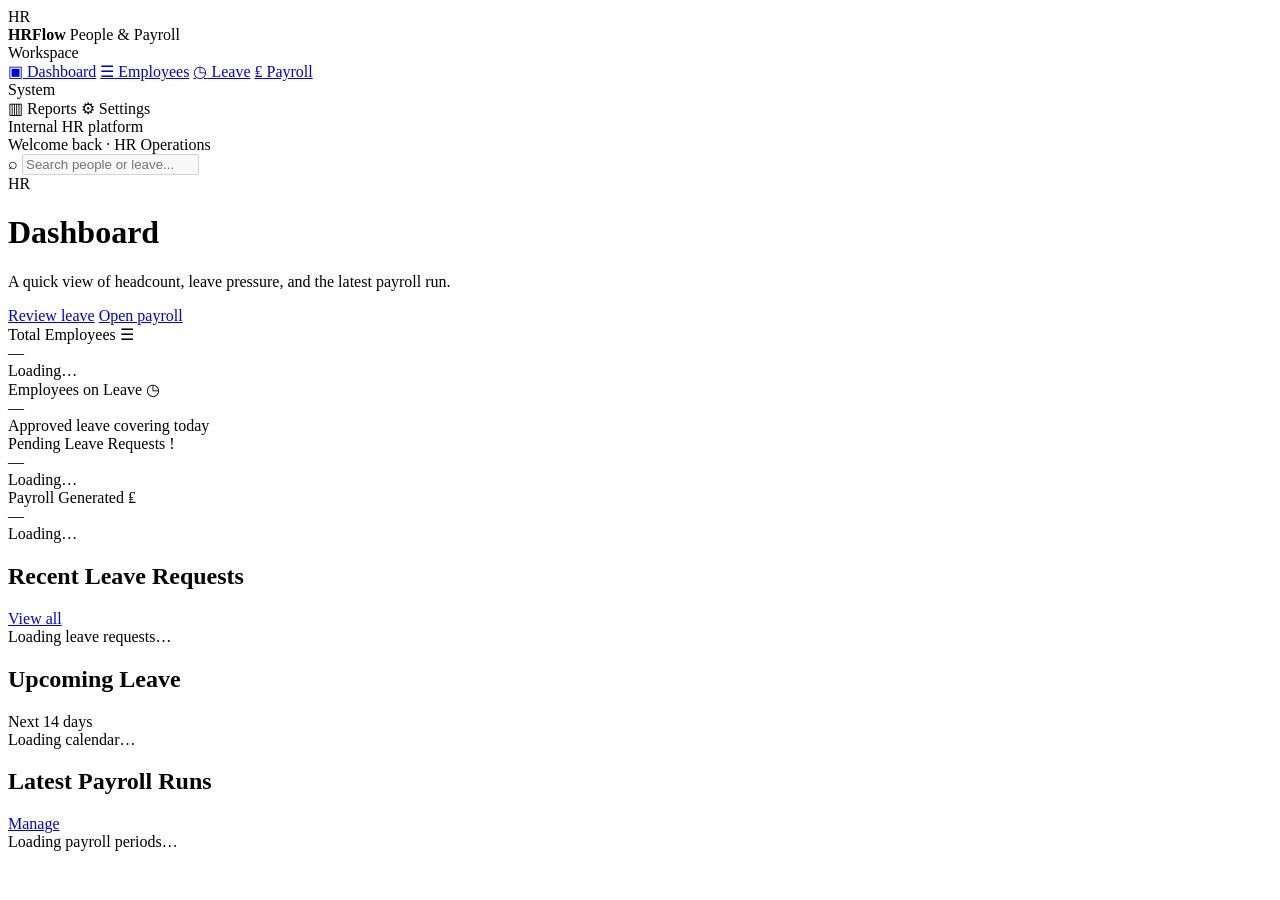
==== frontend/index.html @ 5a916294 "Added front end shell with shared styles and API client" ====
<!DOCTYPE html>
<html lang="en">
  <head>
    <meta charset="UTF-8" />
    <meta name="viewport" content="width=device-width, initial-scale=1.0" />
    <title>HRFlow — Dashboard</title>
    <link rel="stylesheet" href="/css/styles.css" />
  </head>
  <body>
    <div class="app">
      <aside class="sidebar">
        <div class="brand">
          <div class="brand-logo">HR</div>
          <div class="brand-text">
            <strong>HRFlow</strong>
            <span>People &amp; Payroll</span>
          </div>
        </div>

        <nav class="nav">
          <div class="nav-section">Workspace</div>
          <a href="/"><span class="nav-icon">▣</span> Dashboard</a>
          <a href="/employees"><span class="nav-icon">☰</span> Employees</a>
          <a href="/leave"><span class="nav-icon">◷</span> Leave</a>
          <a href="/payroll"><span class="nav-icon">₤</span> Payroll</a>
          <div class="nav-section">System</div>
          <span class="nav-disabled"><span class="nav-icon">▥</span> Reports</span>
          <span class="nav-disabled"><span class="nav-icon">⚙</span> Settings</span>
        </nav>

        <div class="sidebar-footer">Internal HR platform</div>
      </aside>

      <div class="main">
        <header class="topbar">
          <div class="topbar-welcome">
            Welcome back <span>· HR Operations</span>
          </div>
          <div class="topbar-actions">
            <label class="search">
              <span aria-hidden="true">⌕</span>
              <input type="search" placeholder="Search people or leave..." disabled />
            </label>
            <div class="avatar" title="Profile">HR</div>
          </div>
        </header>

        <main class="page">
          <div class="page-header">
            <div>
              <h1>Dashboard</h1>
              <p>
                A quick view of headcount, leave pressure, and the latest payroll
                run.
              </p>
            </div>
            <div class="page-actions">
              <a class="btn secondary" href="/leave">Review leave</a>
              <a class="btn" href="/payroll">Open payroll</a>
            </div>
          </div>

          <div id="dashboard-error" class="flash error" hidden></div>

          <section class="grid grid-4" id="kpi-row">
            <article class="card kpi">
              <div class="kpi-label">
                Total Employees
                <span class="kpi-icon">☰</span>
              </div>
              <div class="kpi-value" id="kpi-employees">—</div>
              <div class="kpi-meta" id="kpi-employees-meta">Loading…</div>
            </article>
            <article class="card kpi">
              <div class="kpi-label">
                Employees on Leave
                <span class="kpi-icon success">◷</span>
              </div>
              <div class="kpi-value" id="kpi-out">—</div>
              <div class="kpi-meta">Approved leave covering today</div>
            </article>
            <article class="card kpi">
              <div class="kpi-label">
                Pending Leave Requests
                <span class="kpi-icon warning">!</span>
              </div>
              <div class="kpi-value" id="kpi-pending">—</div>
              <div class="kpi-meta" id="kpi-pending-meta">Loading…</div>
            </article>
            <article class="card kpi">
              <div class="kpi-label">
                Payroll Generated
                <span class="kpi-icon">₤</span>
              </div>
              <div class="kpi-value" id="kpi-payroll">—</div>
              <div class="kpi-meta" id="kpi-payroll-meta">Loading…</div>
            </article>
          </section>

          <section class="grid grid-2" style="margin-top: 1rem">
            <article class="card">
              <div class="card-header">
                <h2>Recent Leave Requests</h2>
                <a class="btn ghost btn-sm" href="/leave">View all</a>
              </div>
              <div id="recent-leave" class="loading">Loading leave requests…</div>
            </article>

            <article class="card">
              <div class="card-header">
                <h2>Upcoming Leave</h2>
                <span class="badge info">Next 14 days</span>
              </div>
              <div id="upcoming-leave" class="loading">Loading calendar…</div>
            </article>
          </section>

          <section class="card" style="margin-top: 1rem">
            <div class="card-header">
              <h2>Latest Payroll Runs</h2>
              <a class="btn ghost btn-sm" href="/payroll">Manage</a>
            </div>
            <div id="payroll-runs" class="loading">Loading payroll periods…</div>
          </section>
        </main>
      </div>
    </div>

    <script src="/js/api.js"></script>
    <script src="/js/common.js"></script>
    <script src="/js/dashboard.js"></script>
  </body>
</html>
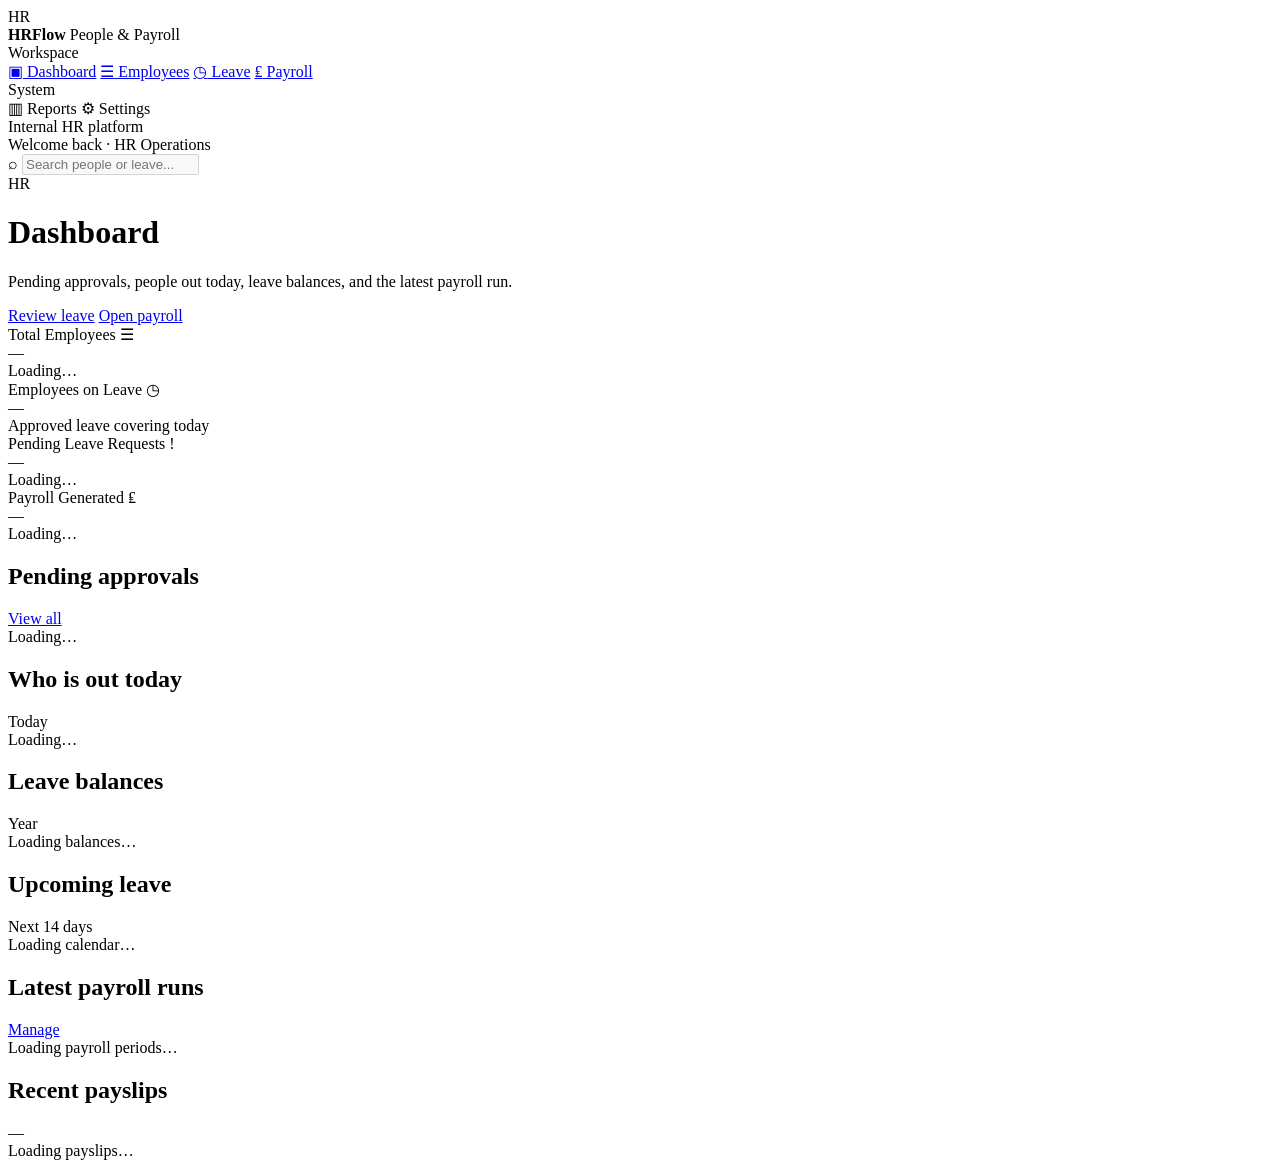
==== commit b1aa6148: "Added dashboard API and wired live dashboard panels" ====
--- a/frontend/index.html
+++ b/frontend/index.html
@@ -50,8 +50,8 @@
             <div>
               <h1>Dashboard</h1>
               <p>
-                A quick view of headcount, leave pressure, and the latest payroll
-                run.
+                Pending approvals, people out today, leave balances, and the
+                latest payroll run.
               </p>
             </div>
             <div class="page-actions">
@@ -100,27 +100,55 @@
           <section class="grid grid-2" style="margin-top: 1rem">
             <article class="card">
               <div class="card-header">
-                <h2>Recent Leave Requests</h2>
+                <h2>Pending approvals</h2>
                 <a class="btn ghost btn-sm" href="/leave">View all</a>
               </div>
-              <div id="recent-leave" class="loading">Loading leave requests…</div>
+              <div id="pending-approvals" class="loading">Loading…</div>
             </article>
 
             <article class="card">
               <div class="card-header">
-                <h2>Upcoming Leave</h2>
+                <h2>Who is out today</h2>
+                <span class="badge info" id="out-today-badge">Today</span>
+              </div>
+              <div id="out-today" class="loading">Loading…</div>
+            </article>
+          </section>
+
+          <section class="grid grid-2" style="margin-top: 1rem">
+            <article class="card">
+              <div class="card-header">
+                <h2>Leave balances</h2>
+                <span class="badge" id="balance-year">Year</span>
+              </div>
+              <div id="leave-balances" class="loading">Loading balances…</div>
+            </article>
+
+            <article class="card">
+              <div class="card-header">
+                <h2>Upcoming leave</h2>
                 <span class="badge info">Next 14 days</span>
               </div>
               <div id="upcoming-leave" class="loading">Loading calendar…</div>
             </article>
           </section>
 
-          <section class="card" style="margin-top: 1rem">
-            <div class="card-header">
-              <h2>Latest Payroll Runs</h2>
-              <a class="btn ghost btn-sm" href="/payroll">Manage</a>
-            </div>
-            <div id="payroll-runs" class="loading">Loading payroll periods…</div>
+          <section class="grid grid-2" style="margin-top: 1rem">
+            <article class="card">
+              <div class="card-header">
+                <h2>Latest payroll runs</h2>
+                <a class="btn ghost btn-sm" href="/payroll">Manage</a>
+              </div>
+              <div id="payroll-runs" class="loading">Loading payroll periods…</div>
+            </article>
+
+            <article class="card">
+              <div class="card-header">
+                <h2>Recent payslips</h2>
+                <span class="badge info" id="payslip-period-badge">—</span>
+              </div>
+              <div id="recent-payslips" class="loading">Loading payslips…</div>
+            </article>
           </section>
         </main>
       </div>
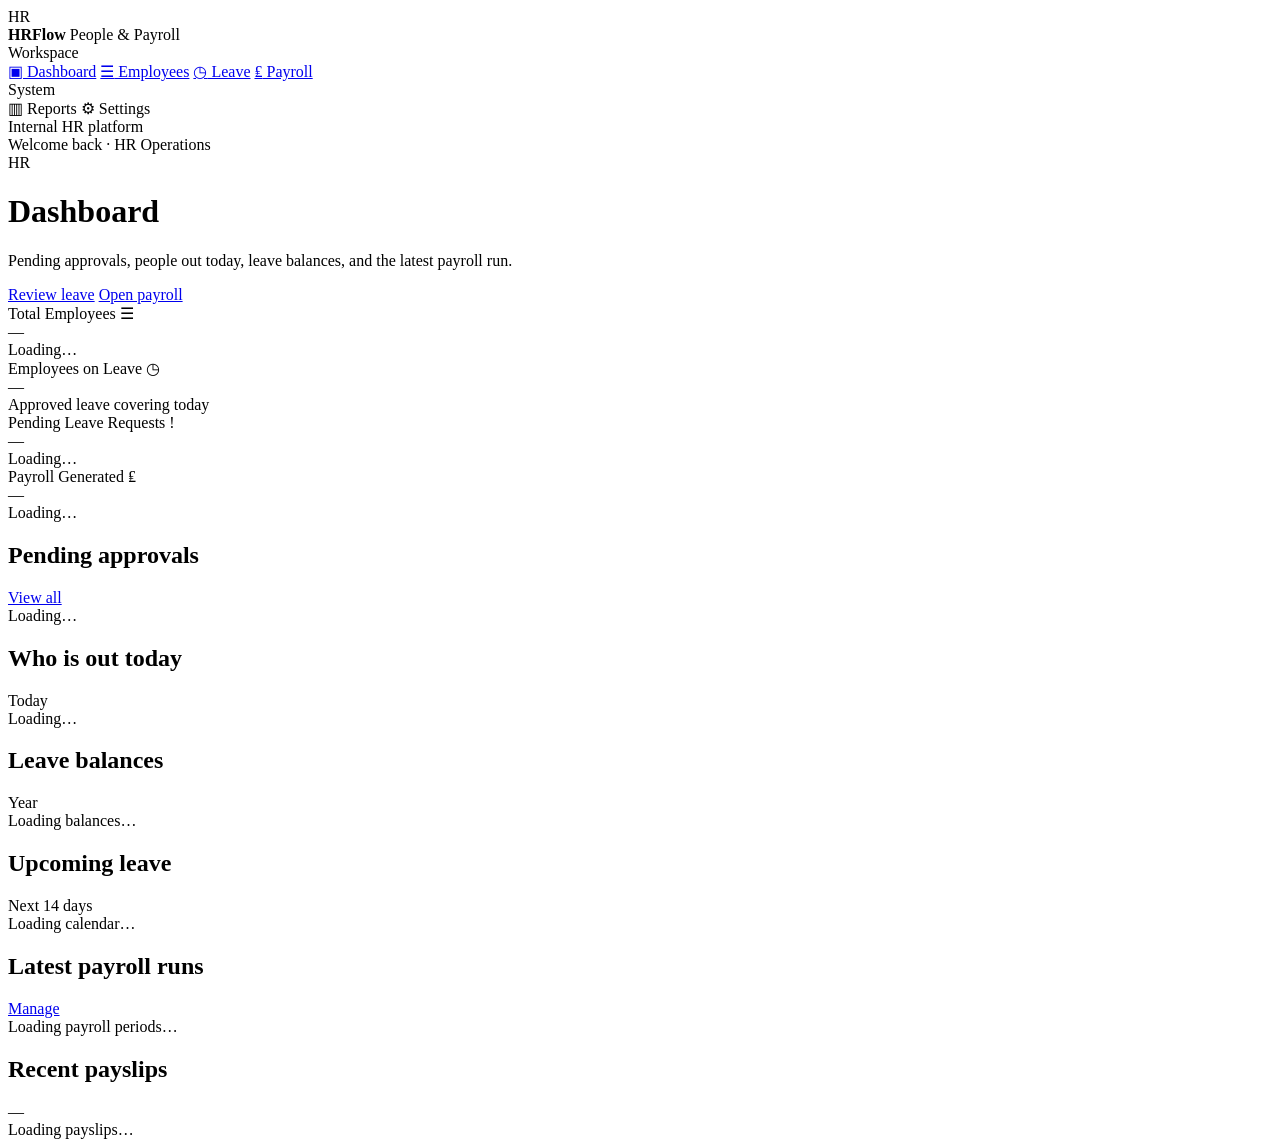
==== commit 726125b6: "Polished UI and added screenshot placeholders for my README" ====
--- a/frontend/index.html
+++ b/frontend/index.html
@@ -37,11 +37,7 @@
             Welcome back <span>· HR Operations</span>
           </div>
           <div class="topbar-actions">
-            <label class="search">
-              <span aria-hidden="true">⌕</span>
-              <input type="search" placeholder="Search people or leave..." disabled />
-            </label>
-            <div class="avatar" title="Profile">HR</div>
+            <div class="avatar" title="HR operator">HR</div>
           </div>
         </header>
 
@@ -97,7 +93,7 @@
             </article>
           </section>
 
-          <section class="grid grid-2" style="margin-top: 1rem">
+          <section class="grid grid-2 page-stack">
             <article class="card">
               <div class="card-header">
                 <h2>Pending approvals</h2>
@@ -115,7 +111,7 @@
             </article>
           </section>
 
-          <section class="grid grid-2" style="margin-top: 1rem">
+          <section class="grid grid-2 page-stack">
             <article class="card">
               <div class="card-header">
                 <h2>Leave balances</h2>
@@ -133,7 +129,7 @@
             </article>
           </section>
 
-          <section class="grid grid-2" style="margin-top: 1rem">
+          <section class="grid grid-2 page-stack">
             <article class="card">
               <div class="card-header">
                 <h2>Latest payroll runs</h2>
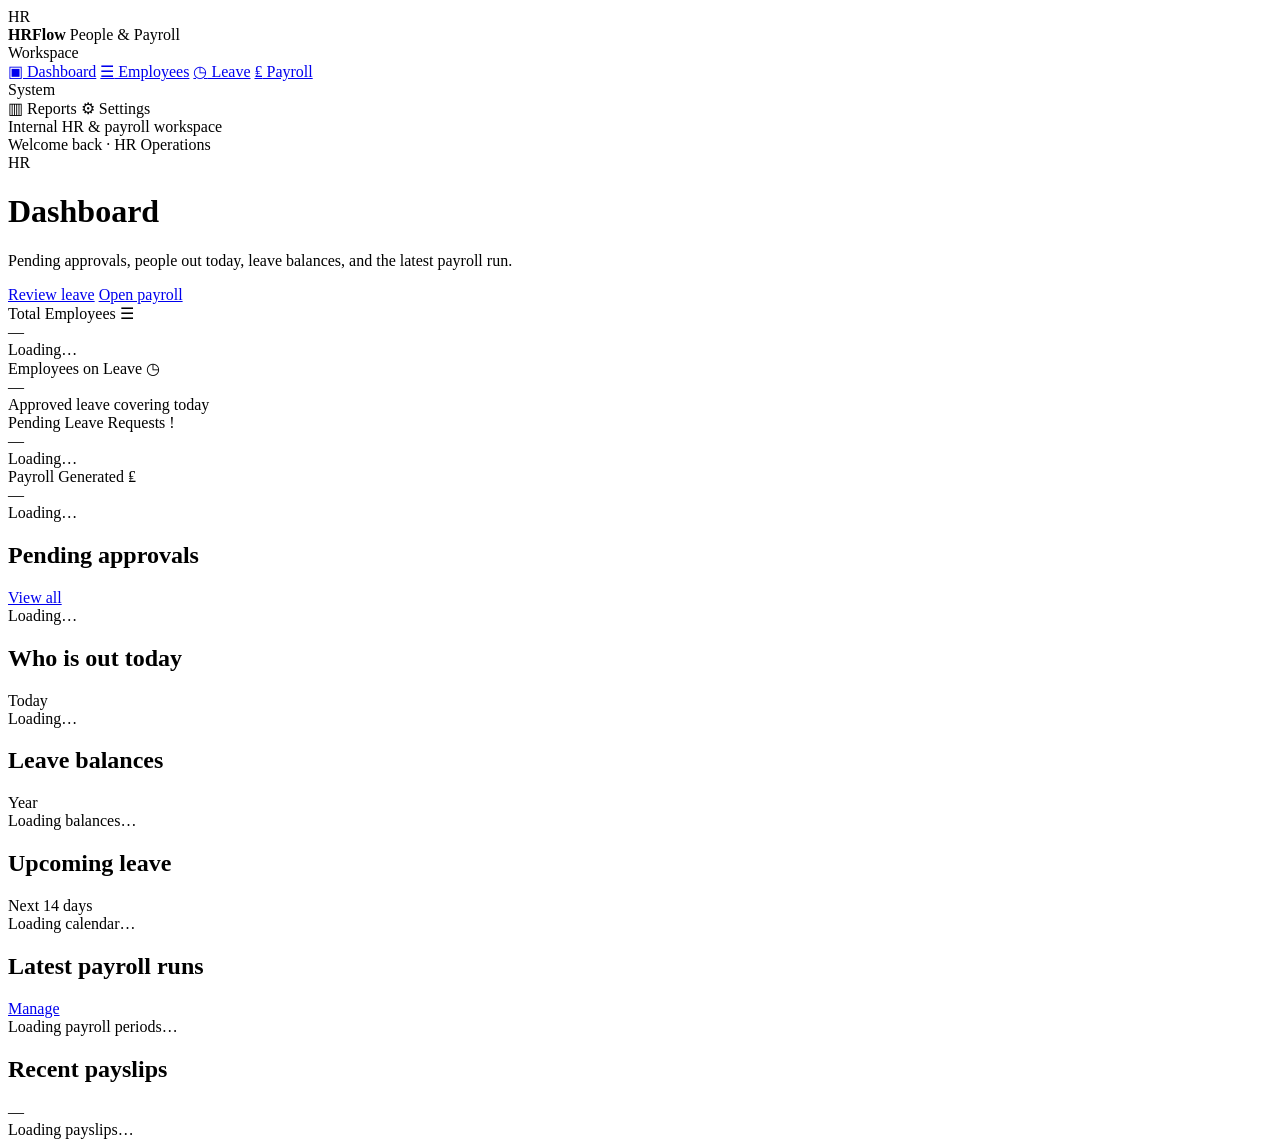
==== commit d678cf94: "Refined sidebar copy and screenshot capture notes" ====
--- a/frontend/index.html
+++ b/frontend/index.html
@@ -28,7 +28,7 @@
           <span class="nav-disabled"><span class="nav-icon">⚙</span> Settings</span>
         </nav>
 
-        <div class="sidebar-footer">Internal HR platform</div>
+        <div class="sidebar-footer">Internal HR &amp; payroll workspace</div>
       </aside>
 
       <div class="main">
